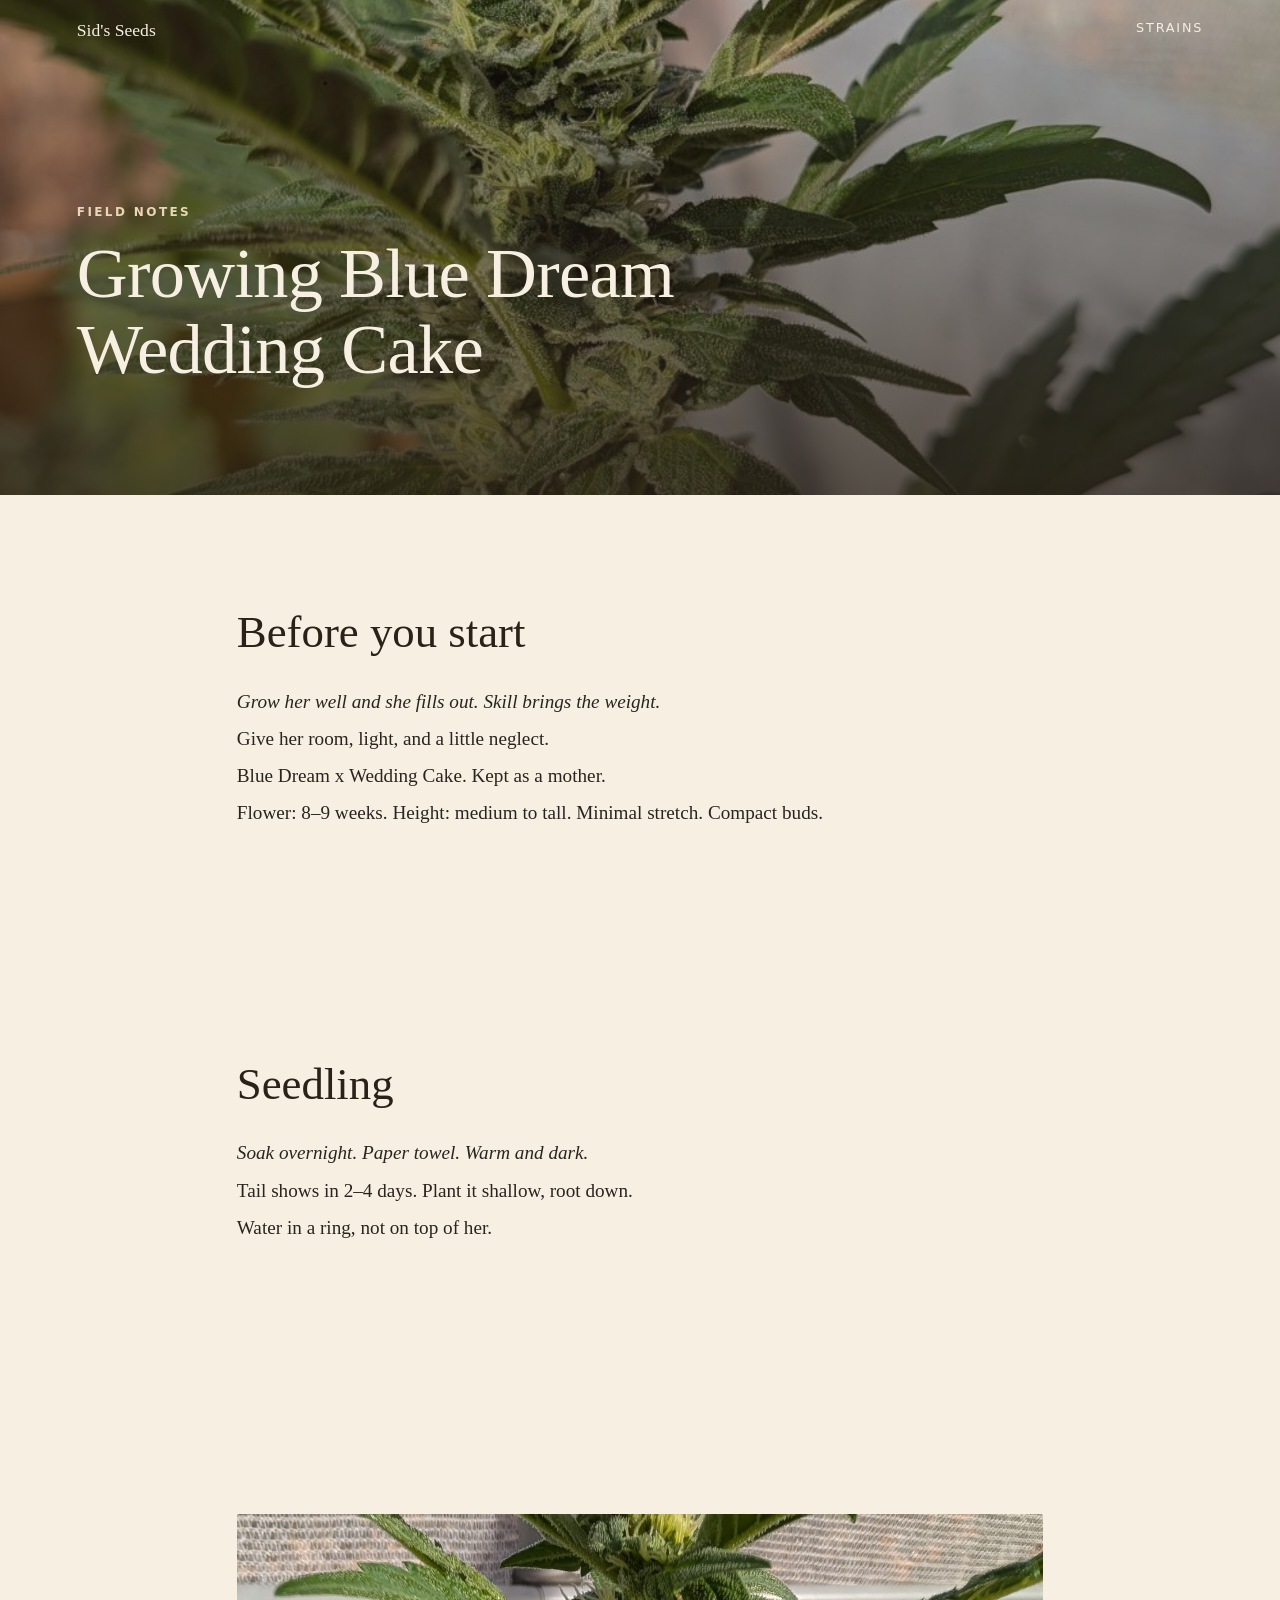
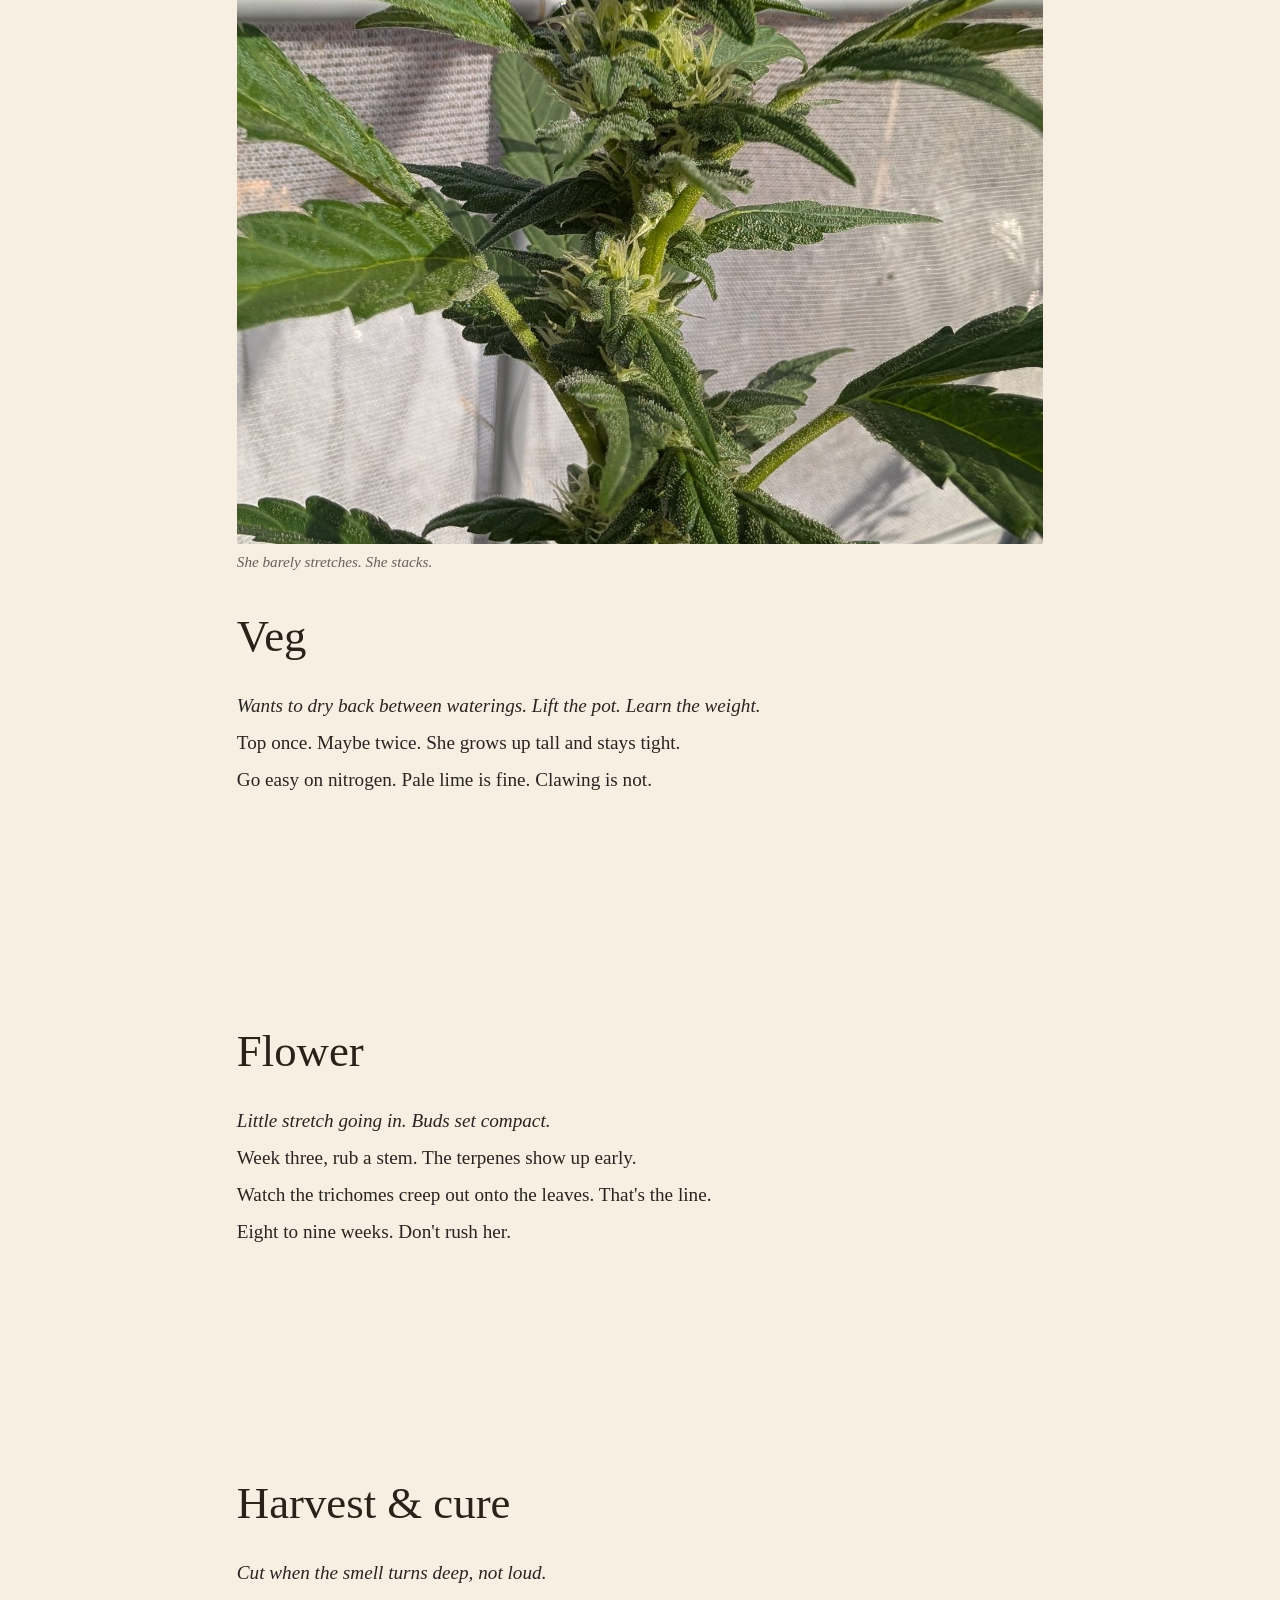
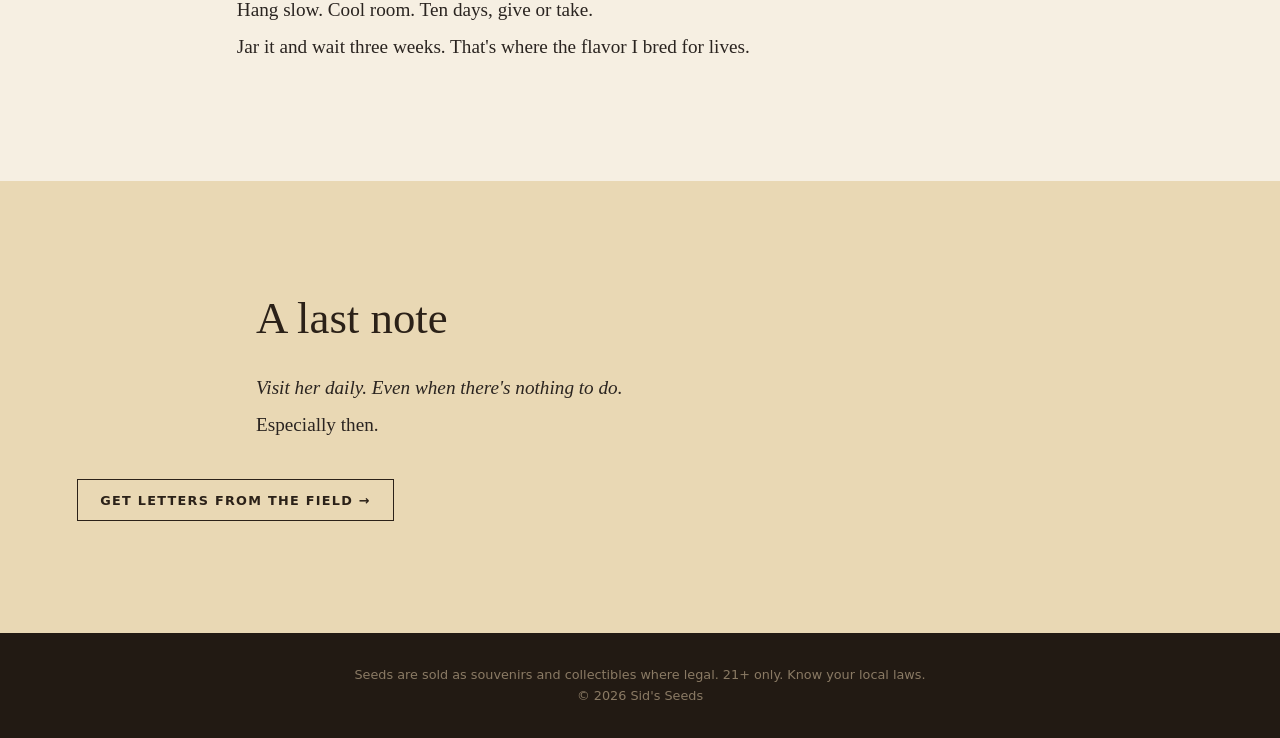
==== grow/blue-dream-wedding-cake.html @ 761b90e1 "Rename to Blue Dream Wedding Cake" ====
<!DOCTYPE html>
<html lang="en">
<head>
<meta charset="utf-8">
<meta name="viewport" content="width=device-width, initial-scale=1">
<title>Growing Blue Dream Wedding Cake — Field notes</title>
<link rel="stylesheet" href="../css/style.css">
</head>
<body>
<header class="hero hero-small" style="--hero:url('../images/strain-blue-dream-wedding-cake.jpg')">
  <nav class="nav"><a href="../index.html" class="mark">Sid's Seeds</a><a href="../index.html#strains">Strains</a></nav>
  <div class="hero-inner"><p class="eyebrow">Field notes</p><h1>Growing Blue Dream Wedding Cake</h1></div>
</header>
<main class="guide">
  <section class="section">
    <h2>Before you start</h2>
    <div class="lines">
      <p>Grow her well and she fills out. Skill brings the weight.</p>
      <p>Give her room, light, and a little neglect.</p>
      <p>Blue Dream x Wedding Cake. Kept as a mother.</p>
      <p>Flower: 8–9 weeks. Height: medium to tall. Minimal stretch. Compact buds.</p>
    </div>
  </section>
  <section class="section">
    <h2>Seedling</h2>
    <div class="lines">
      <p>Soak overnight. Paper towel. Warm and dark.</p>
      <p>Tail shows in 2–4 days. Plant it shallow, root down.</p>
      <p>Water in a ring, not on top of her.</p>
    </div>
  </section>
  <section class="section">
    <figure class="photo"><img src="../images/field-notes.jpg" alt="Cannabis plant stretching in the greenhouse" loading="lazy"><figcaption>She barely stretches. She stacks.</figcaption></figure>
    <h2>Veg</h2>
    <div class="lines">
      <p>Wants to dry back between waterings. Lift the pot. Learn the weight.</p>
      <p>Top once. Maybe twice. She grows up tall and stays tight.</p>
      <p>Go easy on nitrogen. Pale lime is fine. Clawing is not.</p>
    </div>
  </section>
  <section class="section">
    <h2>Flower</h2>
    <div class="lines">
      <p>Little stretch going in. Buds set compact.</p>
      <p>Week three, rub a stem. The terpenes show up early.</p>
      <p>Watch the trichomes creep out onto the leaves. That's the line.</p>
      <p>Eight to nine weeks. Don't rush her.</p>
    </div>
  </section>
  <section class="section">
    <h2>Harvest &amp; cure</h2>
    <div class="lines">
      <p>Cut when the smell turns deep, not loud.</p>
      <p>Hang slow. Cool room. Ten days, give or take.</p>
      <p>Jar it and wait three weeks. That's where the flavor I bred for lives.</p>
    </div>
  </section>
  <section class="section alt">
    <h2>A last note</h2>
    <div class="lines">
      <p>Visit her daily. Even when there's nothing to do.</p>
      <p>Especially then.</p>
    </div>
    <a class="btn-ghost" href="../index.html#list">Get letters from the field →</a>
  </section>
</main>
<footer class="footer">
  <p>Seeds are sold as souvenirs and collectibles where legal. 21+ only. Know your local laws.</p>
  <p>© 2026 Sid's Seeds</p>
</footer>
</body>
</html>
---- css/style.css ----
:root{
  --soil:#2b2118; --bark:#4a3728; --clay:#a0522d; --ember:#c8742c;
  --wheat:#e9d8b4; --cream:#f6efe2; --moss:#5b6b3a; --ink:#2a2420;
  --serif:"Iowan Old Style","Palatino Linotype",Palatino,Georgia,serif;
  --sans:"Avenir Next","Segoe UI",system-ui,sans-serif;
}
*{box-sizing:border-box;margin:0}
body{background:var(--cream);color:var(--ink);font:18px/1.6 var(--serif)}
a{color:var(--clay)}
.sr{position:absolute;left:-9999px}
.hero{
  --hero:url('../images/hero-golden-hour.jpg');
  min-height:100vh;display:flex;flex-direction:column;color:var(--cream);
  background:linear-gradient(180deg,rgba(43,33,24,.25),rgba(43,33,24,.75)),
    var(--hero) center/cover no-repeat,
    linear-gradient(160deg,#f2b25c 0%,#c8742c 40%,#6b3f1f 75%,#2b2118 100%);
}
.hero-small{min-height:55vh}
.nav{display:flex;gap:1.5rem;padding:1.25rem 6vw;font:500 .8rem var(--sans);letter-spacing:.14em;text-transform:uppercase}
.nav a{color:var(--cream);text-decoration:none}
.nav .mark{margin-right:auto;font-family:var(--serif);text-transform:none;letter-spacing:0;font-size:1.1rem}
.hero-inner{margin:auto 0 12vh;padding:0 6vw;max-width:62rem}
.hero h1{font-weight:400;font-size:clamp(2.1rem,6vw,4.4rem);line-height:1.08;letter-spacing:-.01em}
.lede{margin-top:1.25rem;font-style:italic;color:var(--wheat);font-size:1.15rem}
.section{padding:clamp(4rem,10vw,7rem) 6vw;max-width:60rem;margin:0 auto}
.alt{background:var(--wheat);max-width:none}
.alt>*{max-width:48rem;margin-left:auto;margin-right:auto}
.eyebrow{font:600 .75rem var(--sans);letter-spacing:.2em;text-transform:uppercase;color:var(--moss);margin-bottom:1rem}
.hero .eyebrow{color:var(--wheat)}
h2{font-weight:400;font-size:clamp(1.8rem,4vw,2.8rem);line-height:1.15;margin-bottom:1.75rem;color:var(--soil)}
.lines p{margin:.4rem 0;font-size:1.2rem}
.lines p:first-child{font-style:italic}
.cards{display:grid;gap:1.5rem;grid-template-columns:repeat(auto-fit,minmax(13rem,1fr))}
.card{background:#fffaf1;border:1px solid #e0cfae;padding:0 0 1.25rem}
.card-img{aspect-ratio:4/5;background:linear-gradient(rgba(0,0,0,0),rgba(0,0,0,0)),var(--img) center/cover,linear-gradient(150deg,var(--ember),var(--bark));margin-bottom:1rem}
.card h3,.card p,.card a{padding:0 1.1rem}
.card h3{font-weight:400;font-size:1.4rem;color:var(--soil)}
.card p{font-size:1rem;color:var(--bark)}
.card a{display:block;margin-top:.75rem;font:600 .8rem var(--sans);letter-spacing:.08em;text-transform:uppercase;text-decoration:none}
.card .soon{color:#9c8a70}
.btn-ghost{display:inline-block;margin-top:2rem;padding:.8rem 1.4rem;border:1px solid var(--soil);color:var(--soil);text-decoration:none;font:600 .8rem var(--sans);letter-spacing:.1em;text-transform:uppercase}
.btn-ghost:hover{background:var(--soil);color:var(--cream)}
.invite{text-align:center;max-width:none;background:var(--soil);color:var(--wheat)}
.invite h2{color:var(--cream)}
.signup{display:flex;gap:.5rem;justify-content:center;flex-wrap:wrap;margin-top:2rem}
.signup input{flex:1 1 16rem;max-width:22rem;padding:.85rem 1rem;border:1px solid var(--bark);background:#3a2d22;color:var(--cream);font:1rem var(--serif)}
.signup button{padding:.85rem 1.4rem;border:0;background:var(--ember);color:var(--soil);font:600 .85rem var(--sans);letter-spacing:.08em;text-transform:uppercase;cursor:pointer}
.form-msg{margin-top:2rem;font-style:italic}
.footer{padding:2rem 6vw;font:.8rem/1.6 var(--sans);color:#8a7a64;text-align:center;background:#221a13}
@media(max-width:600px){body{font-size:17px}.nav{gap:1rem}.nav a:not(.mark){font-size:.7rem}}

.photo{margin:2.5rem auto}.photo img{display:block;width:100%;max-height:70vh;object-fit:cover;border-radius:2px}.photo figcaption{margin-top:.6rem;font:italic .95rem var(--serif,serif);opacity:.7}
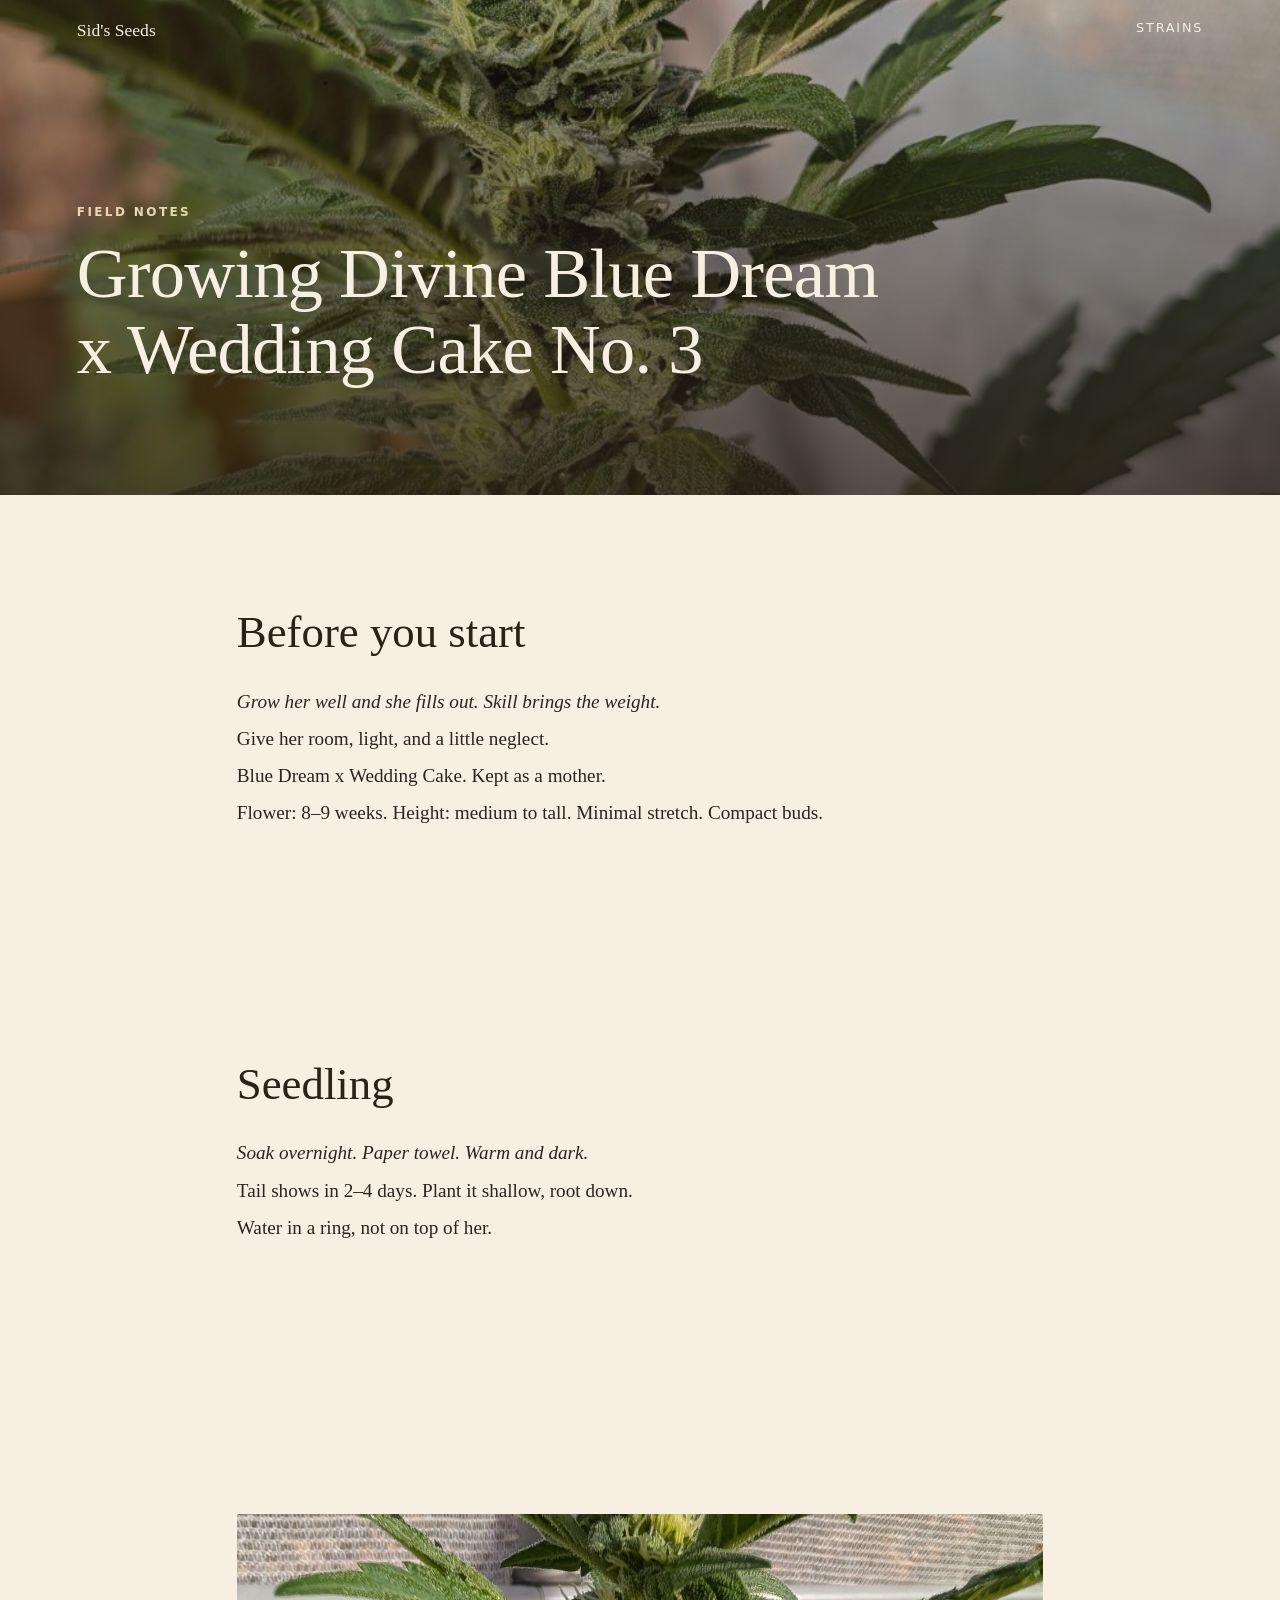
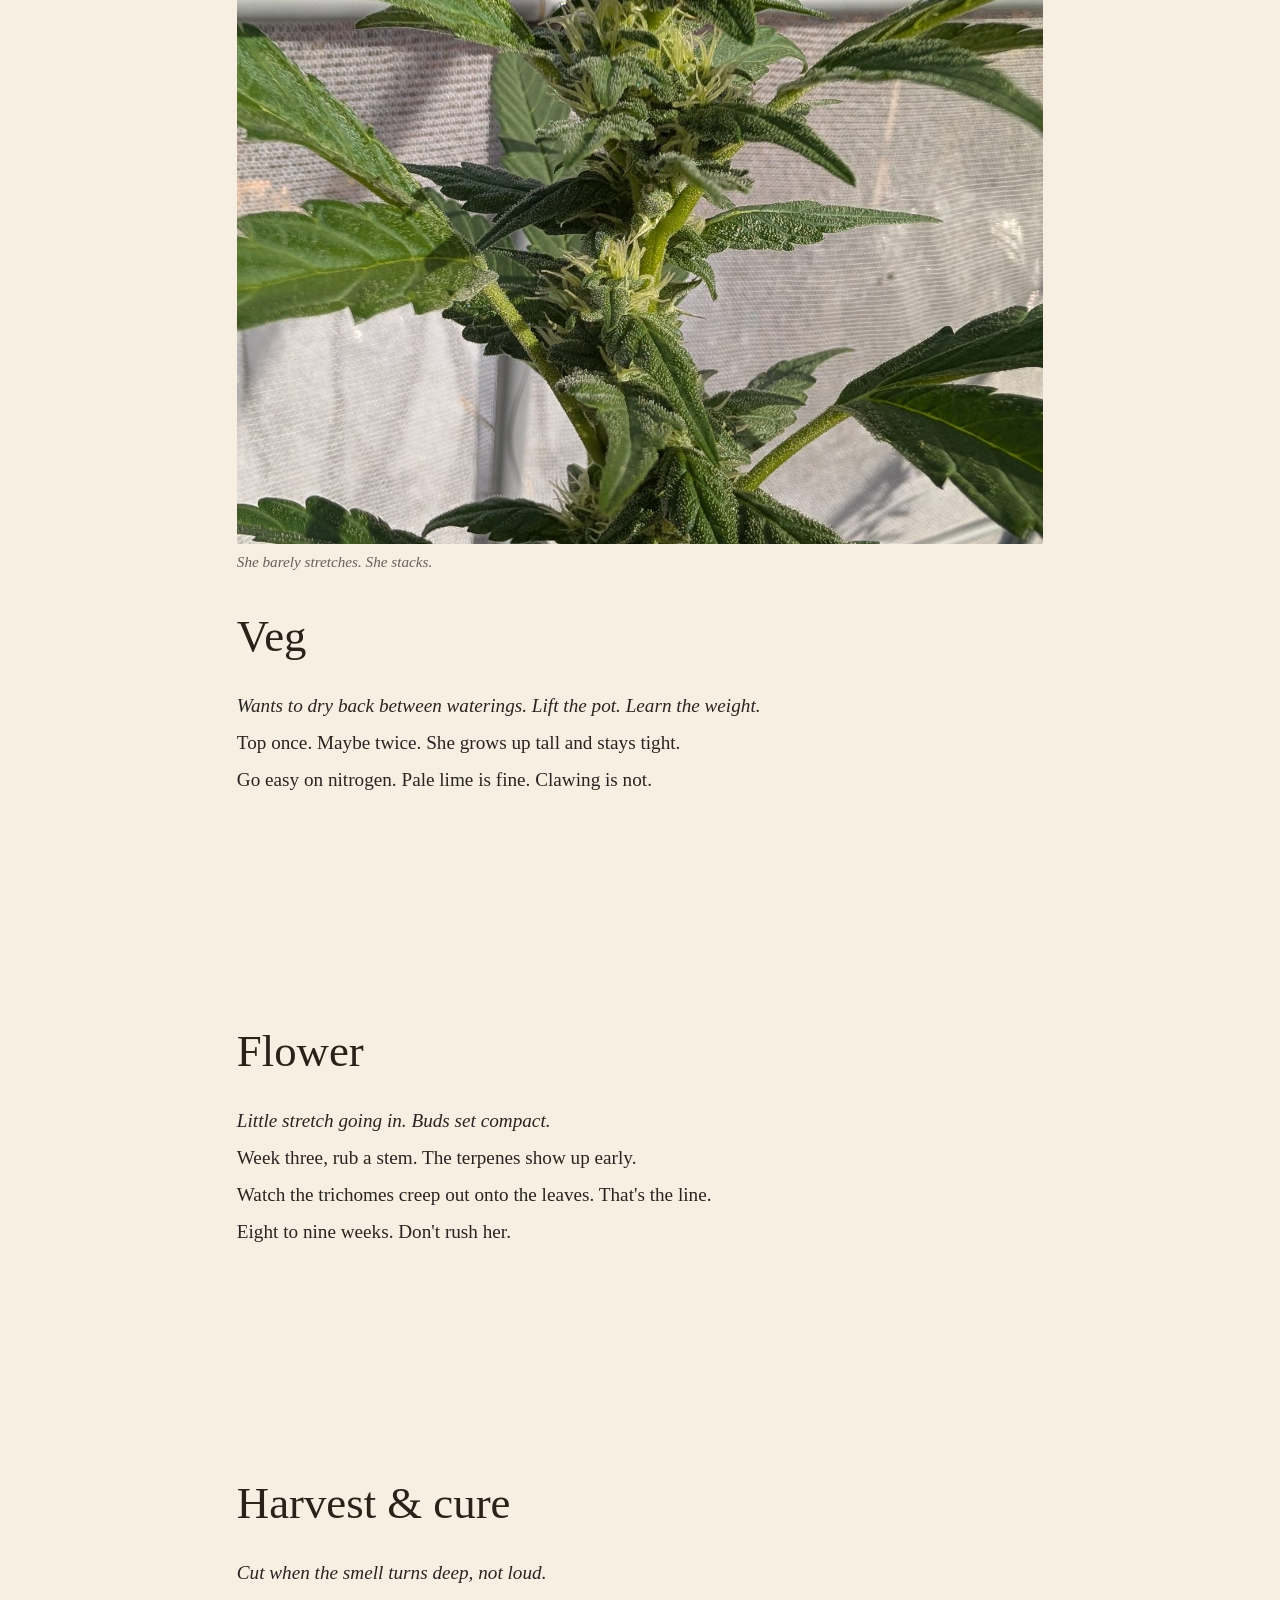
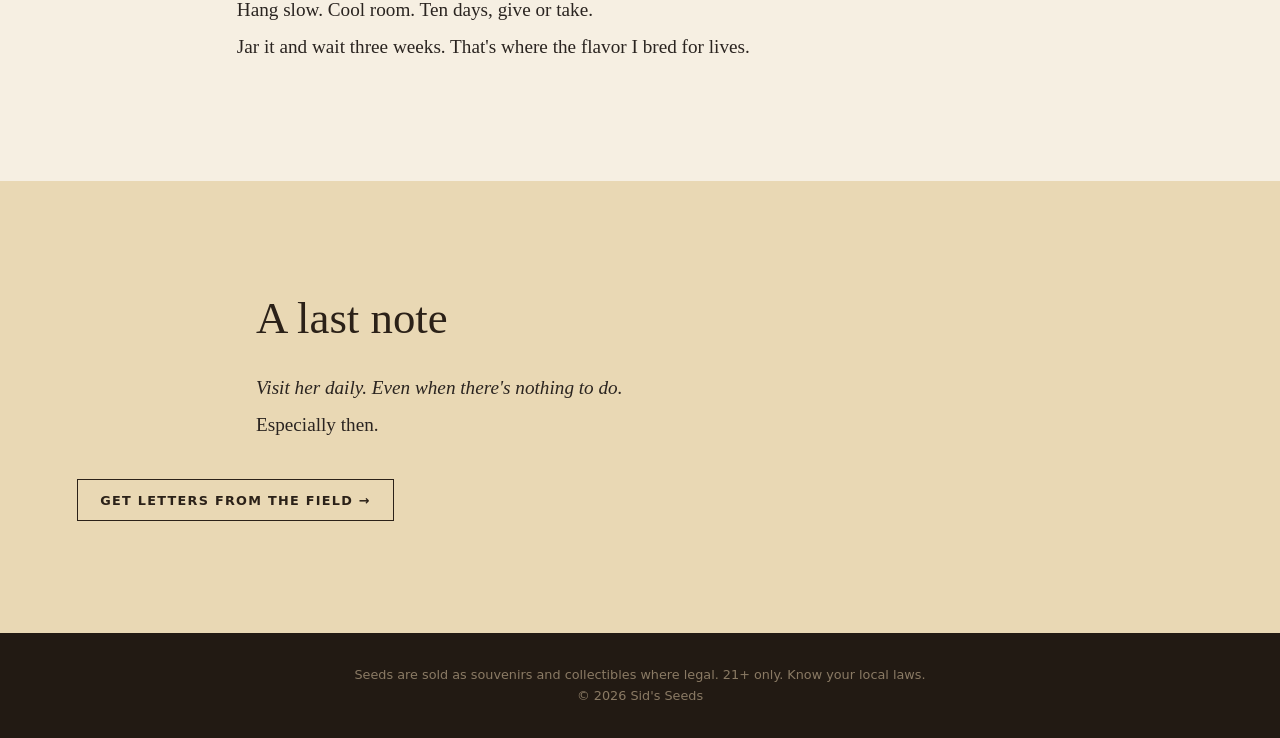
==== commit a9bb078c: "Numbered strain names" ====
--- a/grow/blue-dream-wedding-cake.html
+++ b/grow/blue-dream-wedding-cake.html
@@ -3,13 +3,13 @@
 <head>
 <meta charset="utf-8">
 <meta name="viewport" content="width=device-width, initial-scale=1">
-<title>Growing Blue Dream Wedding Cake — Field notes</title>
+<title>Growing Divine Blue Dream x Wedding Cake No. 3 — Field notes</title>
 <link rel="stylesheet" href="../css/style.css">
 </head>
 <body>
 <header class="hero hero-small" style="--hero:url('../images/strain-blue-dream-wedding-cake.jpg')">
   <nav class="nav"><a href="../index.html" class="mark">Sid's Seeds</a><a href="../index.html#strains">Strains</a></nav>
-  <div class="hero-inner"><p class="eyebrow">Field notes</p><h1>Growing Blue Dream Wedding Cake</h1></div>
+  <div class="hero-inner"><p class="eyebrow">Field notes</p><h1>Growing Divine Blue Dream x Wedding Cake No. 3</h1></div>
 </header>
 <main class="guide">
   <section class="section">
